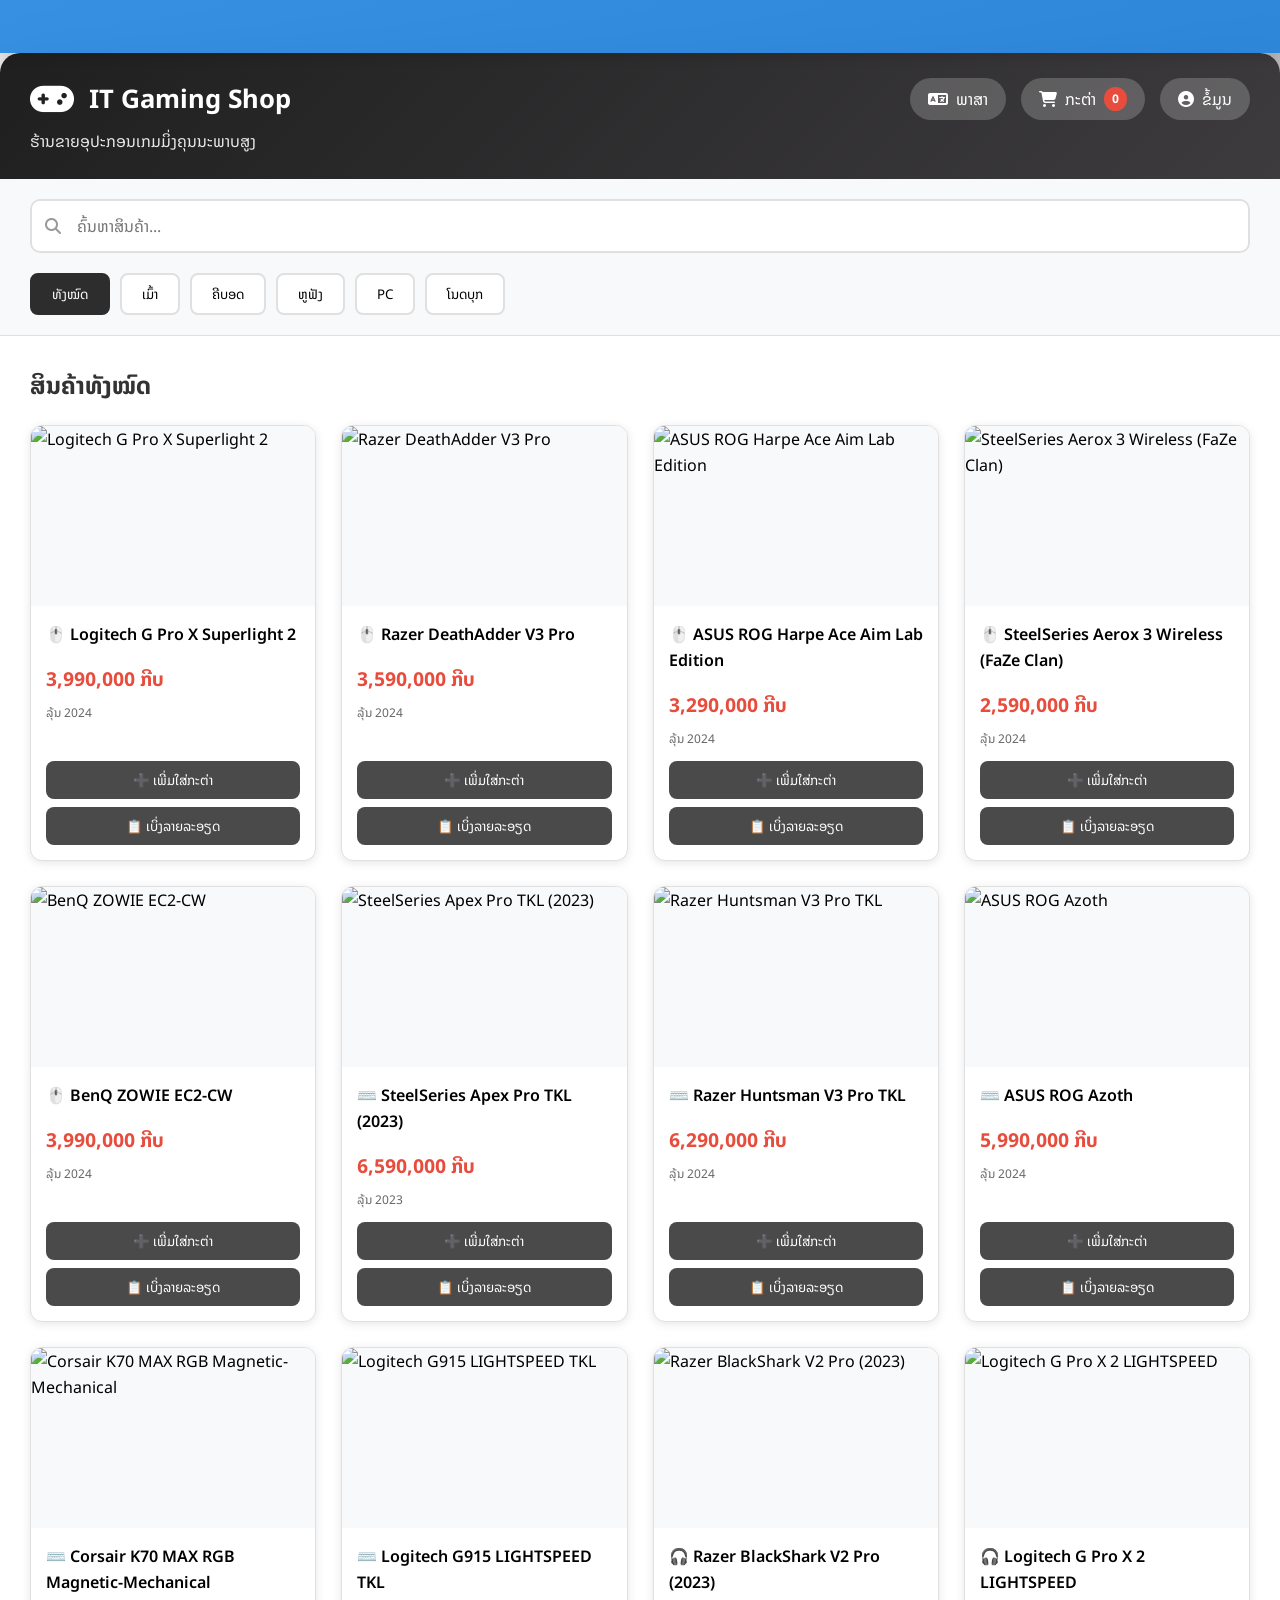
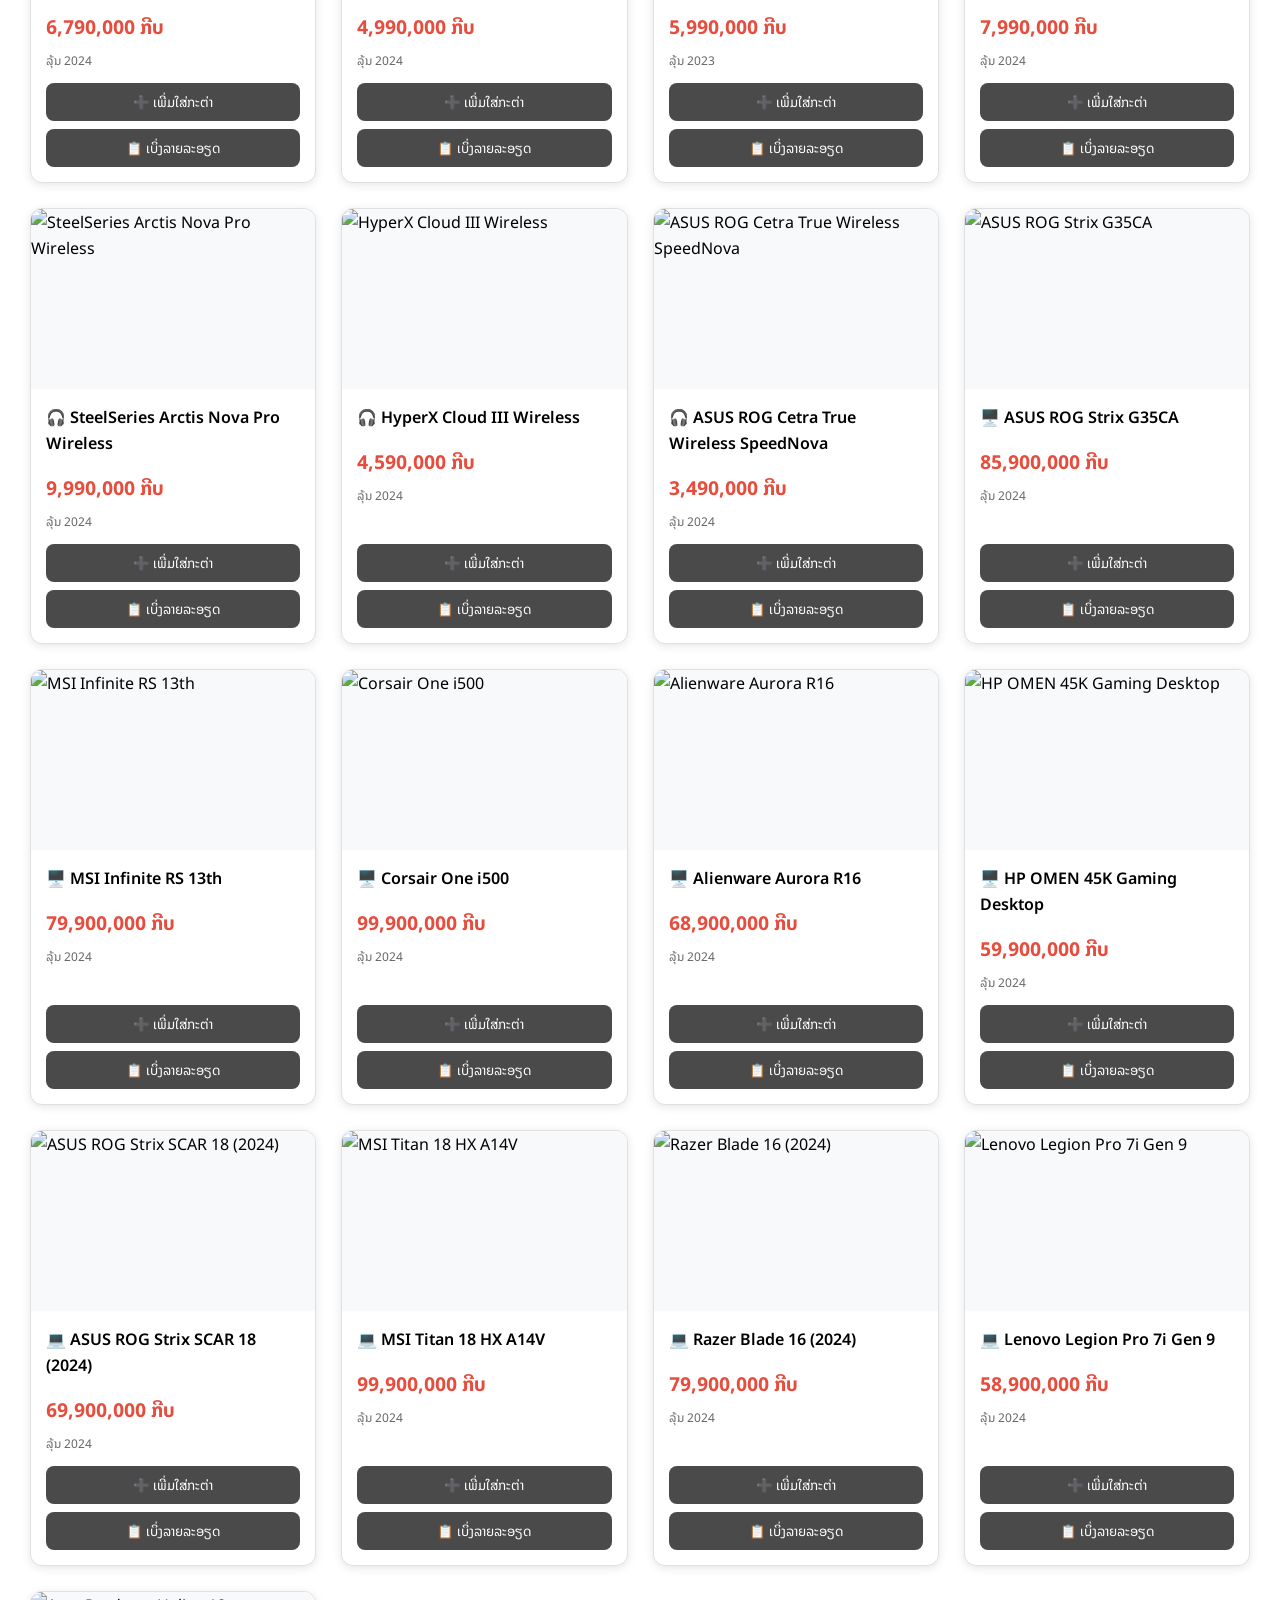
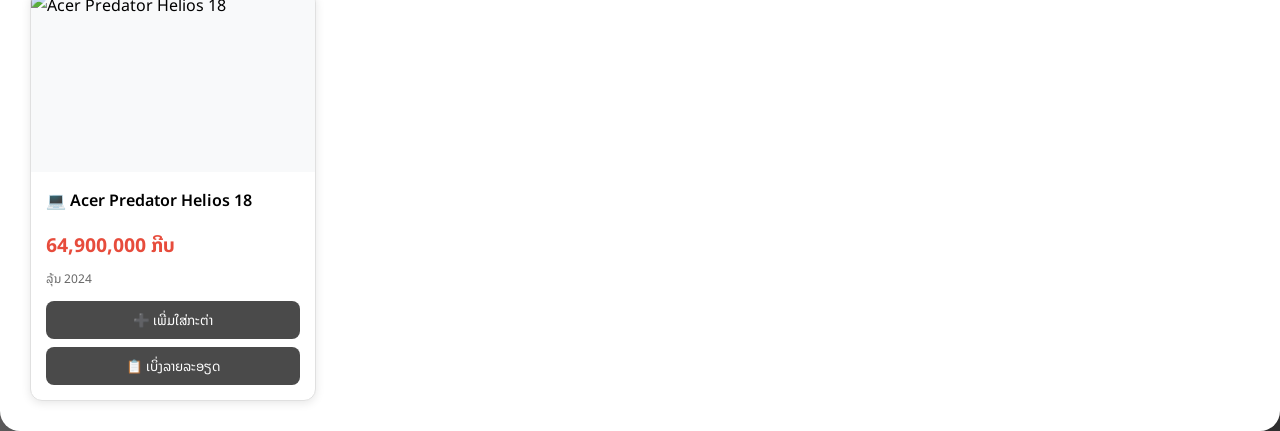
==== index.html @ 4e339a30 "Add files via upload" ====
<!DOCTYPE html>
<html lang="lo">
<head>
    <meta charset="UTF-8">
    <meta name="viewport" content="width=device-width, initial-scale=1.0, user-scalable=yes"> <!-- viewport ຄວບຄຸມການສະແດງຜົນບົນມືຖື, user-scalable=yes ອະນຸຍາດໃຫ້ຊູມໄດ້ -->
    <title>IT Gaming Shop - ຮ້ານຂາຍອຸປະກອນເກມມິ່ງ</title>
    <link rel="stylesheet" href="style.css">
    <link rel="stylesheet" href="https://cdnjs.cloudflare.com/ajax/libs/font-awesome/6.4.0/css/all.min.css">
</head>
<body>
    <div class="promo-wrapper">
        <div class="promo-text">
            ສະບາຍດີ🙏 ຍິນດີຕອນຮັບເຂົ້າສູເວັບໄຊຂອງພວກເຮົາ ☺️  📢 ຂ່າວດີ : ປ້ອນລະຫັດນີ້ 📌(LAO2024) ຮັບສ່ວນຫຼຸດລາຄາພິເສດ 5% ທັນທີ່ 🎊 ເອົາລະຫັດນີ້ໄປໃສ່ກັນເລີຍ 🎉 ຂໍໃຫ້ລູກຄ້າມີຄວາມສຸກກັບການເລືອກຊື້ສິນຄ້າ 🥳 
        </div>
    </div>
    <div class="container">
        <header>
            <div class="header-top">
                <div class="logo">
                    <i class="fas fa-gamepad"></i>
                    <h1>IT Gaming Shop</h1>
                </div>
                <div class="header-actions">
                    <div class="action-icon" id="langSwitchBtn"> <!--ເປີດ/ປິດ Dropdown ເມນູເລືອກພາສາ (ລາວ/ອັງກິດ)-->
                        <i class="fas fa-language"></i>
                        <span id="langText">ພາສາ</span>
                    </div>
                    <div class="action-icon" id="cartIconBtn"> <!--ເປີດ Modal ກະຕ່າສິນຄ້າ ແລະ ສະແດງຈຳນວນສິນຄ້າ-->
                        <i class="fas fa-shopping-cart"></i>
                        <span>ກະຕ່າ</span>
                        <span id="cartCountBadge" class="cart-badge">0</span>
                    </div>
                    <div class="action-icon" id="userIconBtn"> <!--ເປີດ Modal ສຳລັບປ້ອນ/ແກ້ໄຂຂໍ້ມູນລູກຄ້າ-->
                        <i class="fas fa-user-circle"></i>
                        <span>ຂໍ້ມູນ</span>
                    </div>
                </div>
            </div>
            <p style="margin-top:8px;opacity:0.9">ຮ້ານຂາຍອຸປະກອນເກມມິ່ງຄຸນນະພາບສູງ</p>
        </header>

        <div class="search-filter-section"> <!--ການຄົ້ນຫາ ແລະ ກັ່ນຕອງ-->
            <div class="search-box">
                <i class="fas fa-search"></i>
                <input type="text" id="searchInput" placeholder="ຄົ້ນຫາສິນຄ້າ..."> <!-- ຄົ້ນຫາສິນຄ້າຕາມຊື່ (ຮອງຮັບທັງລາວ ແລະ ອັງກິດ)-->
            </div>
            <div class="category-filter"> <!--ກັ່ນຕອງສິນຄ້າຕາມໝວດໝູ່: ເມົ້າ, ຄີບອດ, ຫູຟັງ, PC, ໂນດບຸກ-->
                <button class="filter-btn active" data-category="all">ທັງໝົດ</button>
                <button class="filter-btn" data-category="mouse">ເມົ້າ</button>
                <button class="filter-btn" data-category="keyboard">ຄີບອດ</button>
                <button class="filter-btn" data-category="headphone">ຫູຟັງ</button>
                <button class="filter-btn" data-category="pc">PC</button>
                <button class="filter-btn" data-category="notebook">ໂນດບຸກ</button>
            </div>
        </div>

        <div class="main-content">
            <div class="products-section">
                <h2>ສິນຄ້າທັງໝົດ</h2>
                <div class="products-grid" id="productsGrid"></div> <!--ຖືກຄວບຄຸມໂດຍ JavaScript ເພື່ອສ້າງບັດສິນຄ້າແບບ Dynamic-->
            </div>
        </div>
    </div>

    <!-- Modal ກະຕ່າ -->
    <div id="cartModal" class="modal">
        <div class="modal-content">
            <div class="modal-header">
                <h2><i class="fas fa-shopping-cart"></i> ກະຕ່າສິນຄ້າ</h2>
                <span class="close-modal" id="closeCartModal">&times;</span>
            </div>
            <div class="modal-body" id="cartModalBody"></div>
        </div>
    </div>

    <!-- Modal ຂໍ້ມູນລູກຄ້າ -->
    <div id="userModal" class="modal">
        <div class="modal-content">
            <div class="modal-header">
                <h2><i class="fas fa-user"></i> ຂໍ້ມູນລູກຄ້າ</h2>
                <span class="close-modal" id="closeUserModal">&times;</span>
            </div>
            <div class="modal-body">
                <input type="text"  id="customerName"     placeholder="ຊື່ລູກຄ້າ *">
                <input type="tel"   id="customerPhone"    placeholder="ເບີໂທ *">
                <input type="email" id="customerEmail"    placeholder="ອີເມວ">
                <input type="text"  id="customerVillage"  placeholder="ບ້ານ *">
                <input type="text"  id="customerDistrict" placeholder="ເມືອງ *">
                <input type="text"  id="customerProvince" placeholder="ແຂວງ *">
                <button id="saveCustomerBtn" class="btn-save">💾 ບັນທຶກຂໍ້ມູນ</button>
            </div>
        </div>
    </div>

    <!-- Modal ລາຍລະອຽດສິນຄ້າ -->
    <div id="productDetailModal" class="modal">
        <div class="modal-content">
            <div class="modal-header">
                <h2 id="modalProductTitle"><i class="fas fa-info-circle"></i> ລາຍລະອຽດສິນຄ້າ</h2>
                <span class="close-modal close-detail">&times;</span>
            </div>
            <div id="productDetailBody" class="modal-body"></div>
        </div>
    </div>

    <div id="toastMsg" class="toast-msg"></div>

    <script src="script.js"></script>
</body>
</html>
---- style.css ----
@import url('https://fonts.googleapis.com/css2?family=Noto+Sans+Lao:wght@100..900&display=swap');

* {
    margin: 0;
    padding: 0;
    box-sizing: border-box;
}

body {
    font-family: 'Noto Sans Lao', sans-serif;
    background: linear-gradient(135deg, #f3f1f1 0%, #363536 100%);
    min-height: 100vh;
    padding: 0px;
}
.promo-wrapper {
    width: 100%;
    background: #127cdfd4;
    color: white;
    overflow: hidden;
    white-space: nowrap;
    padding: 12px 0;
    position: sticky;
    top: 0;
    z-index: 1000;
    box-shadow: 0 4px 10px rgba(0, 0, 0, 0.1);
}

.promo-text {
    display: inline-block;
    padding-left: 100%;
    font-size: 18px;
    font-weight: 700;
    animation: marquee-animation 30s linear infinite;
}

@keyframes marquee-animation {
    0% { transform: translateX(0); }
    100% { transform: translateX(-100%); }
}

.promo-wrapper:hover .promo-text {
    animation-play-state: paused;
    cursor: pointer;
}

.container {
    max-width: 1400px;
    margin: 0 auto;
    background: white;
    border-radius: 20px;
    box-shadow: 0 20px 60px rgba(0,0,0,0.3);
    overflow: hidden;
}

/* ========== Header ========== */
header {
    background: linear-gradient(135deg, #1f1f1f 0%, #3d3b3e 100%);
    color: white;
    padding: 25px 30px;
}

.header-top {
    display: flex;
    justify-content: space-between;
    align-items: center;
    flex-wrap: wrap;
    gap: 15px;
}

.logo {
    display: flex;
    align-items: center;
    gap: 15px;
}

.logo i { font-size: 2.2rem; }
.logo h1 { font-size: 1.6rem; }

/* ========== Language Switch ========== */
.lang-dropdown {
    position: relative;
    display: inline-block;
}

.lang-menu {
    display: none;
    position: absolute;
    top: 100%;
    right: 0;
    background: white;
    min-width: 120px;
    box-shadow: 0 8px 16px rgba(0,0,0,0.2);
    border-radius: 8px;
    z-index: 100;
    margin-top: 8px;
}

.lang-menu.show {
    display: block;
}

.lang-menu a {
    color: #333;
    padding: 10px 16px;
    text-decoration: none;
    display: block;
    font-family: 'Noto Sans Lao', sans-serif;
    border-radius: 8px;
    transition: background 0.2s;
}

.lang-menu a:hover {
    background: #2d2d2d;
    color: white;
}
.header-actions {
    display: flex;
    gap: 15px;
}

.action-icon {
    display: flex;
    align-items: center;
    gap: 8px;
    background: rgba(255,255,255,0.2);
    padding: 8px 18px;
    border-radius: 40px;
    cursor: pointer;
    transition: all 0.3s;
}

.action-icon:hover {
    background: white;
    color: #2d2d2d;
}

.cart-badge {
    background: #e74c3c;
    color: white;
    border-radius: 30px;
    padding: 2px 8px;
    font-size: 0.75rem;
    font-weight: bold;
}

/* ========== Search & Filter ========== */
.search-filter-section {
    padding: 20px 30px;
    background: #f8f9fa;
    border-bottom: 1px solid #e0e0e0;
}

.search-box {
    position: relative;
    margin-bottom: 20px;
}

.search-box i {
    position: absolute;
    left: 15px;
    top: 50%;
    transform: translateY(-50%);
    color: #999;
}

.search-box input {
    width: 100%;
    padding: 12px 15px 12px 45px;
    border: 2px solid #e0e0e0;
    border-radius: 10px;
    font-family: 'Noto Sans Lao', sans-serif;
    font-size: 1rem;
    transition: border-color 0.2s;
}

.search-box input:focus {
    outline: none;
    border-color: #2d2d2d;
}

.category-filter {
    display: flex;
    gap: 10px;
    flex-wrap: wrap;
}

.filter-btn {
    padding: 8px 20px;
    background: white;
    border: 2px solid #e0e0e0;
    border-radius: 8px;
    cursor: pointer;
    font-family: 'Noto Sans Lao', sans-serif;
    transition: all 0.3s;
}

.filter-btn.active, .filter-btn:hover {
    background: #2d2d2d;
    color: white;
    border-color: #2d2d2d;
}

/* ========== Products ========== */
.main-content {
    padding: 30px;
}

.products-section h2 {
    margin-bottom: 20px;
    color: #333;
}

.products-grid {
    display: grid;
    grid-template-columns: repeat(auto-fill, minmax(250px, 1fr));
    gap: 25px;
}

.product-card {
    background: white;
    border-radius: 12px;
    overflow: hidden;
    box-shadow: 0 2px 10px rgba(0,0,0,0.1);
    transition: transform 0.3s;
    border: 1px solid #e0e0e0;
    display: flex;
    flex-direction: column;
}

.product-card:hover {
    transform: translateY(-5px);
    box-shadow: 0 10px 25px rgba(0,0,0,0.15);
}

.product-image {
    width: 100%;
    height: 180px;
    object-fit: cover;
    background: #f8f9fa;
    flex-shrink: 0;
}

.product-info {
    padding: 15px;
    display: flex;
    flex-direction: column;
    flex: 1;
}

.product-info .btn-add {
    margin-top: auto;
}

.product-info .btn-detail {
    margin-top: 8px;
}

.product-name {
    font-weight: 600;
    font-size: 1rem;
    margin-bottom: 8px;
}

.product-price {
    color: #e74c3c;
    font-weight: bold;
    font-size: 1.2rem;
    margin: 8px 0;
}

.product-category {
    color: #666;
    font-size: 0.75rem;
    margin-bottom: 12px;
}

.btn-add, .btn-detail {
    width: 100%;
    padding: 8px;
    border: none;
    border-radius: 8px;
    cursor: pointer;
    font-family: 'Noto Sans Lao', sans-serif;
    transition: background 0.3s;
    margin-top: 8px;
}

.btn-add {
    background: #4a4a4a;
    color: white;
}

.btn-add:hover { background: #2d2d2d; }

.btn-detail {
    background: #4a4a4a;
    color: white;
}

.btn-detail:hover { background: #2d2d2d; }

/* ========== Modal ========== */
.modal {
    display: none;
    position: fixed;
    z-index: 1000;
    left: 0;
    top: 0;
    width: 100%;
    height: 100%;
    background: rgba(0,0,0,0.5);
    backdrop-filter: blur(3px);
}

.modal-content {
    background: white;
    margin: 5% auto;
    width: 90%;
    max-width: 550px;
    border-radius: 16px;
    max-height: 85vh;
    overflow: auto;
    animation: slideDown 0.3s ease;
}

@keyframes slideDown {
    from { transform: translateY(-50px); opacity: 0; }
    to   { transform: translateY(0);     opacity: 1; }
}

.modal-header {
    background: linear-gradient(135deg, #1f1f1f 0%, #3d3b3e 100%);
    color: white;
    padding: 18px 22px;
    display: flex;
    justify-content: space-between;
    align-items: center;
    position: sticky;
    top: 0;
    z-index: 1;
}

.modal-header h2 {
    font-size: 1.3rem;
}

.close-modal {
    font-size: 28px;
    cursor: pointer;
    color: white;
    line-height: 1;
}

.close-modal:hover { opacity: 0.8; }

.modal-body {
    padding: 22px;
}

.modal-body input {
    width: 100%;
    padding: 12px;
    margin: 8px 0;
    border: 2px solid #e0e0e0;
    border-radius: 10px;
    font-family: 'Noto Sans Lao', sans-serif;
    transition: border-color 0.2s;
}

.modal-body input:focus {
    outline: none;
    border-color: #2d2d2d;
}

.btn-save {
    background: #27ae60;
    color: white;
    border: none;
    padding: 12px;
    border-radius: 10px;
    width: 100%;
    margin-top: 15px;
    cursor: pointer;
    font-size: 1rem;
    font-family: 'Noto Sans Lao', sans-serif;
    transition: background 0.3s;
}

.btn-save:hover { background: #219a52; }

/* ========== Cart Modal ========== */
.cart-items-list {
    max-height: 300px;
    overflow-y: auto;
    margin-bottom: 20px;
}

.cart-item-modal {
    display: flex;
    justify-content: space-between;
    align-items: center;
    background: #f8f9fa;
    padding: 12px;
    margin: 8px 0;
    border-radius: 10px;
    border-left: 4px solid #2d2d2d;
}

.cart-item-info {
    flex: 1;
}

.cart-item-actions {
    display: flex;
    align-items: center;
    gap: 10px;
}

.qty-btn {
    background: #e0e0e0;
    border: none;
    width: 28px;
    height: 28px;
    border-radius: 6px;
    cursor: pointer;
    font-weight: bold;
    transition: background 0.2s;
}

.qty-btn:hover { background: #c0c0c0; }

.qty-display {
    min-width: 30px;
    text-align: center;
    font-weight: 600;
}

.btn-remove-modal {
    background: #e74c3c;
    color: white;
    border: none;
    padding: 5px 12px;
    border-radius: 6px;
    cursor: pointer;
    font-family: 'Noto Sans Lao', sans-serif;
    transition: background 0.2s;
}

.btn-remove-modal:hover { background: #c0392b; }

.shipping-options {
    display: grid;
    grid-template-columns: repeat(3, 1fr);
    gap: 10px;
    margin: 12px 0;
}

.payment-options {
    display: grid;
    grid-template-columns: repeat(2, 1fr);
    gap: 10px;
    margin: 12px 0;
}

.shipping-option, .payment-option {
    display: flex;
    align-items: center;
    gap: 10px;
    padding: 12px 14px;
    background: #f8f9fa;
    border: 2px solid #e0e0e0;
    border-radius: 12px;
    cursor: pointer;
    transition: all 0.2s;
    font-family: 'Noto Sans Lao', sans-serif;
    font-size: 0.95rem;
    line-height: 1.4;
    white-space: nowrap;
    min-width: 0;
}

.shipping-option span, .payment-option span {
    white-space: normal;
    word-break: keep-all;
}

.shipping-option:hover, .payment-option:hover {
    border-color: #2d2d2d;
    background: #f0f2ff;
}

.shipping-option.active, .payment-option.active {
    border-color: #2d2d2d;
    background: #eef0ff;
    box-shadow: 0 0 0 3px rgba(102, 126, 234, 0.15);
}

.coupon-section {
    margin: 15px 0;
    padding: 15px;
    background: #fffbf0;
    border-radius: 10px;
}

.coupon-input-group {
    display: flex;
    gap: 10px;
    margin-top: 10px;
}

.coupon-input-group input {
    flex: 1;
    padding: 10px;
    border: 2px solid #f39c12;
    border-radius: 8px;
    margin: 0;
}

.btn-coupon {
    background: #f39c12;
    color: white;
    border: none;
    padding: 10px 20px;
    border-radius: 8px;
    cursor: pointer;
    font-family: 'Noto Sans Lao', sans-serif;
    white-space: nowrap;
    transition: background 0.2s;
}

.btn-coupon:hover:not(:disabled) { background: #d68910; }

.btn-coupon:disabled {
    background: #27ae60;
    cursor: default;
    opacity: 0.9;
}

.summary-row {
    display: flex;
    justify-content: space-between;
    padding: 10px 0;
}

.grand-total-row {
    font-weight: bold;
    font-size: 1.2rem;
    color: #e74c3c;
    border-top: 2px solid #ddd;
    margin-top: 10px;
    padding-top: 15px;
    display: flex;
    justify-content: space-between;
}

.btn-checkout-final {
    background: #27ae60;
    color: white;
    border: none;
    padding: 14px;
    border-radius: 10px;
    width: 100%;
    margin-top: 20px;
    cursor: pointer;
    font-size: 1rem;
    font-family: 'Noto Sans Lao', sans-serif;
    transition: background 0.3s;
}

.btn-checkout-final:hover { background: #219a52; }

/* ========== Toast ========== */
.toast-msg {
    position: fixed;
    bottom: 30px;
    left: 50%;
    transform: translateX(-50%);
    background: #333;
    color: white;
    padding: 10px 20px;
    border-radius: 30px;
    z-index: 2000;
    opacity: 0;
    transition: opacity 0.3s;
    pointer-events: none;
    white-space: nowrap;
}

/* ========== Product Detail Modal ========== */
#productDetailModal .modal-content {
    max-width: 500px;
    border-radius: 20px;
    overflow: hidden;
    animation: fadeUp 0.3s ease;
}

@keyframes fadeUp {
    from { opacity: 0; transform: translateY(30px); }
    to   { opacity: 1; transform: translateY(0); }
}

#productDetailModal .modal-body {
    padding: 20px;
    max-height: 80vh;
    overflow-y: auto;
}

#productDetailModal .modal-body::-webkit-scrollbar { width: 5px; }
#productDetailModal .modal-body::-webkit-scrollbar-track { background: #f1f1f1; border-radius: 10px; }
#productDetailModal .modal-body::-webkit-scrollbar-thumb { background: #323333; border-radius: 10px; }

/* Detail body layout (ຍ້າຍອອກຈາກ inline style) */
.detail-body-inner {
    text-align: center;
    padding: 10px;
}

.detail-img-wrap {
    margin-bottom: 20px;
}

.product-detail-image {
    width: 100%;
    max-width: 320px;
    height: auto;
    border-radius: 16px;
    box-shadow: 0 8px 20px rgba(0,0,0,0.1);
    background: #f8f9fa;
    padding: 10px;
    object-fit: contain;
}

.detail-product-name {
    color: #333;
    margin-bottom: 8px;
    font-size: 1.4rem;
}

.detail-version-badge {
    display: inline-block;
    background: linear-gradient(135deg, #1f1f1f 0%, #3d3b3e 100%);
    color: white;
    padding: 4px 14px;
    border-radius: 30px;
    font-size: 0.75rem;
    margin-bottom: 12px;
}

.detail-price {
    font-size: 1.6rem;
    color: #e74c3c;
    font-weight: bold;
    margin-bottom: 20px;
}

.detail-specs-box {
    background: #f8f9fa;
    border-radius: 16px;
    padding: 16px;
    margin-bottom: 20px;
    text-align: left;
}

.detail-specs-title {
    color: #2d2d2d;
    margin-bottom: 12px;
    font-size: 0.9rem;
    display: flex;
    align-items: center;
    gap: 6px;
}

.detail-specs-list {
    list-style: none;
    display: flex;
    flex-direction: column;
    gap: 8px;
}

.detail-specs-list li {
    display: flex;
    align-items: flex-start;
    gap: 8px;
    font-size: 0.85rem;
    color: #555;
    line-height: 1.5;
}

.detail-specs-list li::before {
    content: "•";
    color: #2d2d2d;
    flex-shrink: 0;
}

.btn-detail-add-cart {
    width: 100%;
    padding: 12px;
    font-size: 1rem;
    border-radius: 40px;
    background: linear-gradient(135deg, #1f1f1f 0%, #3d3b3e 100%);
    color: white;
    border: none;
    cursor: pointer;
    font-family: 'Noto Sans Lao', sans-serif;
    transition: opacity 0.3s;
    margin-top: 0;
}

.btn-detail-add-cart:hover { opacity: 0.9; }

/* ========== Responsive ========== */
@media (max-width: 768px) {
    body { padding: 10px; }

    .products-grid {
        grid-template-columns: repeat(auto-fill, minmax(160px, 1fr));
        gap: 12px;
    }

    .product-image { height: 130px; }

    .main-content { padding: 15px; }

    .search-filter-section { padding: 15px; }

    .modal-content {
        width: 95%;
        margin: 8% auto;
    }

    .action-icon span { display: none; }
    .action-icon { padding: 8px 12px; }

    .cart-item-modal {
        flex-direction: column;
        align-items: flex-start;
        gap: 8px;
    }

    .cart-item-actions { align-self: flex-end; }

    .shipping-options { grid-template-columns: 1fr; }
    .payment-options  { grid-template-columns: 1fr; }

    .shipping-option,
    .payment-option   { white-space: normal; }

    .grand-total-row { font-size: 1rem; }
}

@media (max-width: 400px) {
    .products-grid {
        grid-template-columns: 1fr 1fr;
        gap: 10px;
    }

    .product-image { height: 110px; }
    .product-name  { font-size: 0.85rem; }
    .product-price { font-size: 1rem; }
}
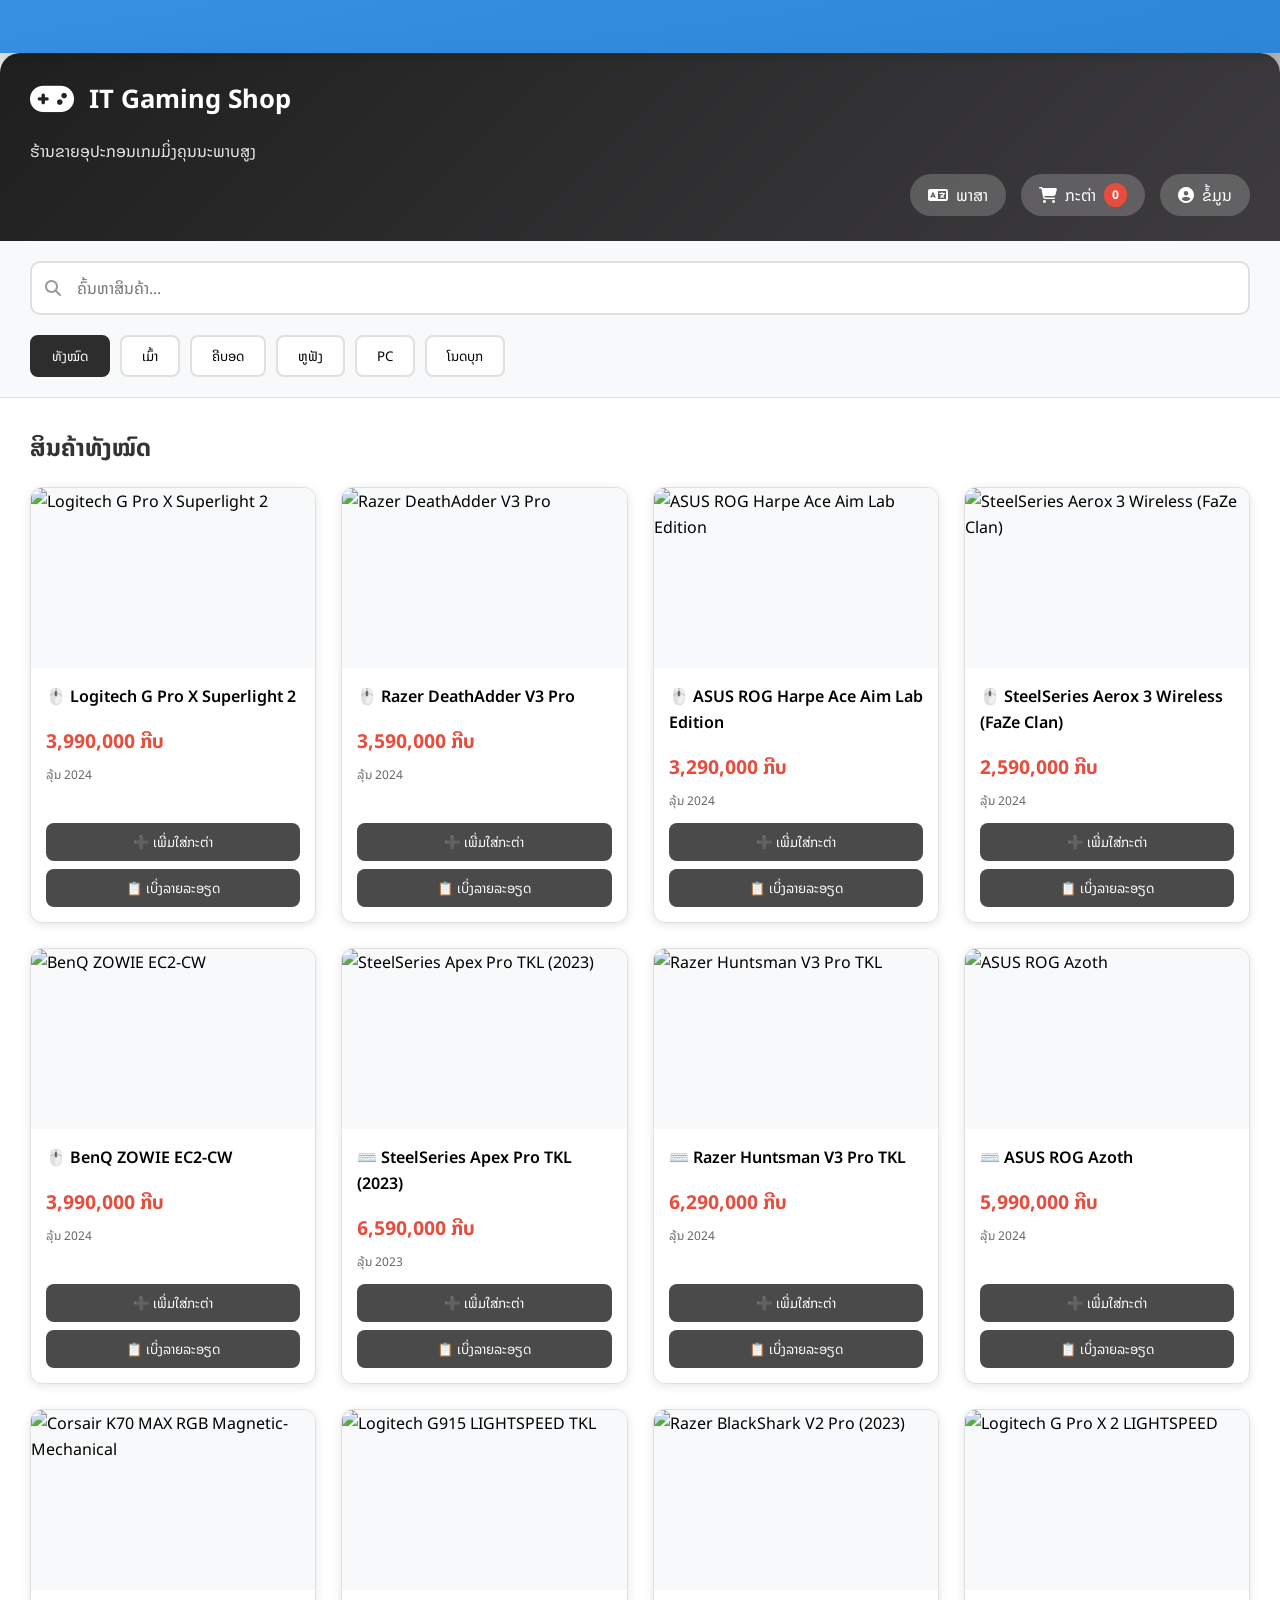
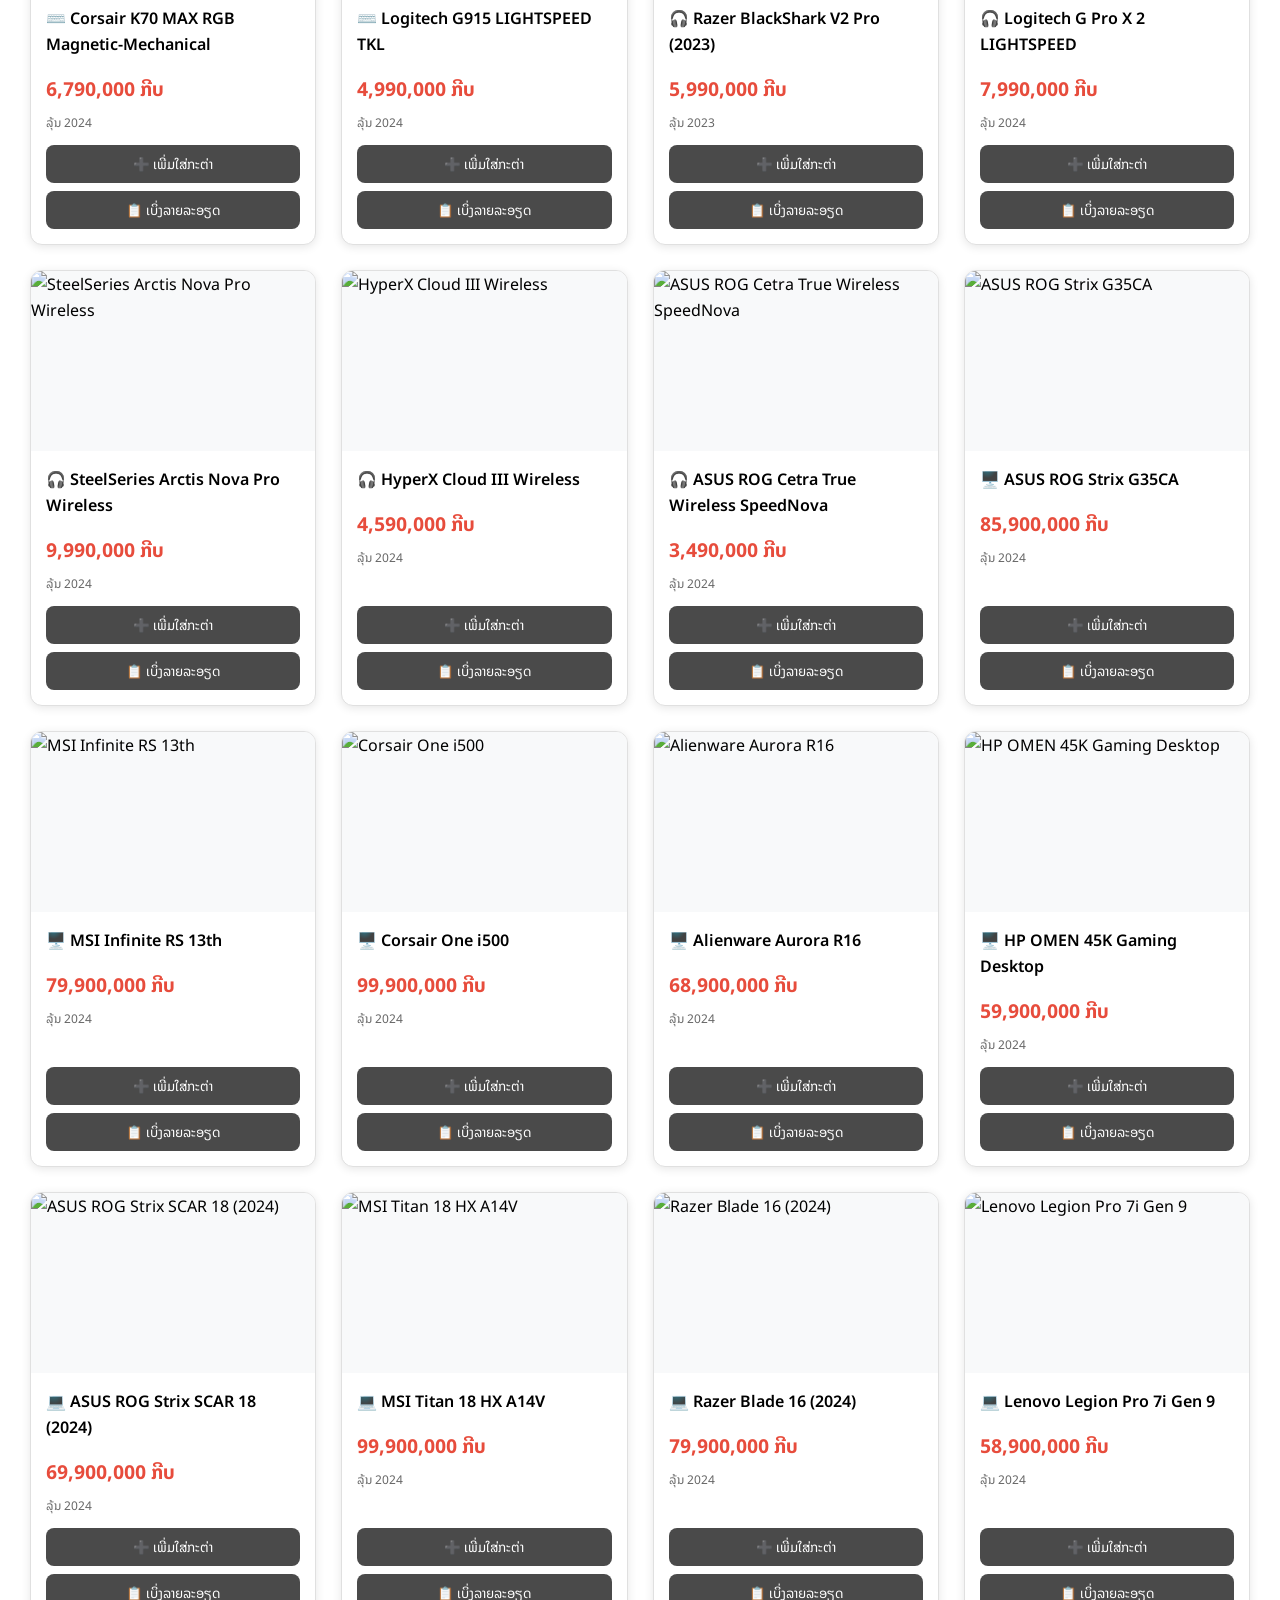
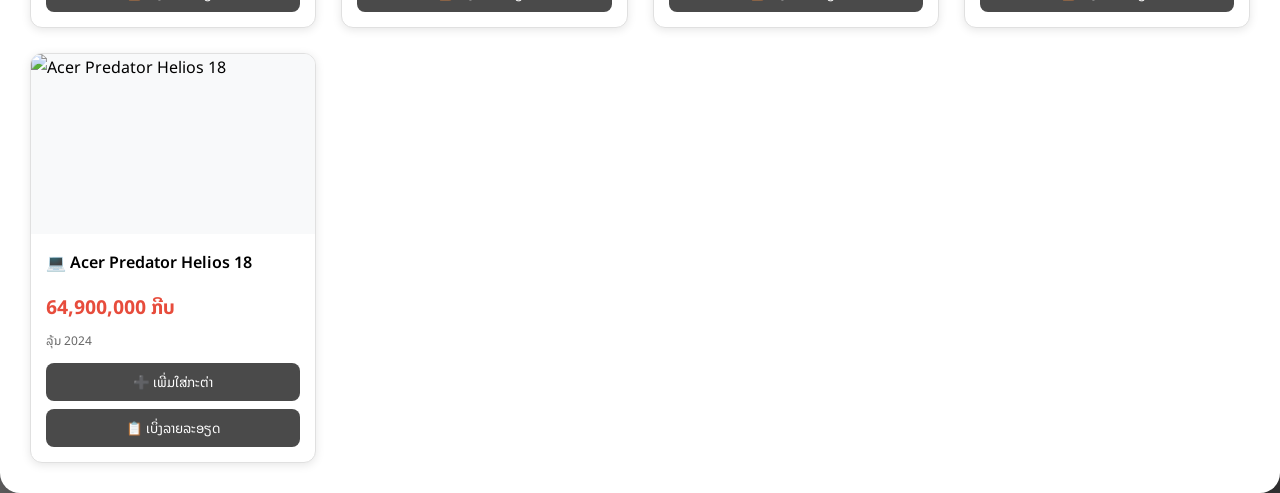
==== commit 33acabd5: "index.html" ====
--- a/index.html
+++ b/index.html
@@ -20,6 +20,7 @@
                     <i class="fas fa-gamepad"></i>
                     <h1>IT Gaming Shop</h1>
                 </div>
+                <p style="margin-top:8px;opacity:0.9">ຮ້ານຂາຍອຸປະກອນເກມມິ່ງຄຸນນະພາບສູງ 🎮</p>
                 <div class="header-actions">
                     <div class="action-icon" id="langSwitchBtn"> <!--ເປີດ/ປິດ Dropdown ເມນູເລືອກພາສາ (ລາວ/ອັງກິດ)-->
                         <i class="fas fa-language"></i>
@@ -36,7 +37,7 @@
                     </div>
                 </div>
             </div>
-            <p style="margin-top:8px;opacity:0.9">ຮ້ານຂາຍອຸປະກອນເກມມິ່ງຄຸນນະພາບສູງ</p>
+            
         </header>
 
         <div class="search-filter-section"> <!--ການຄົ້ນຫາ ແລະ ກັ່ນຕອງ-->
@@ -107,4 +108,4 @@
 
     <script src="script.js"></script>
 </body>
-</html>+</html>
--- a/style.css
+++ b/style.css
@@ -61,18 +61,22 @@
 
 .header-top {
     display: flex;
-    justify-content: space-between;
-    align-items: center;
-    flex-wrap: wrap;
-    gap: 15px;
+    flex-direction: column;
+    align-items: flex-end;
+    gap: 10px;
 }
 
 .logo {
+    align-self: flex-start;
     display: flex;
     align-items: center;
     gap: 15px;
 }
 
+header > .header-top + p,
+header p {
+    align-self: flex-start;  /* ດັນຂໍ້ຄວາມໄປຊ້າຍຄືກັນກັບ logo */
+}
 .logo i { font-size: 2.2rem; }
 .logo h1 { font-size: 1.6rem; }
 
@@ -757,4 +761,4 @@
     .product-image { height: 110px; }
     .product-name  { font-size: 0.85rem; }
     .product-price { font-size: 1rem; }
-}+}
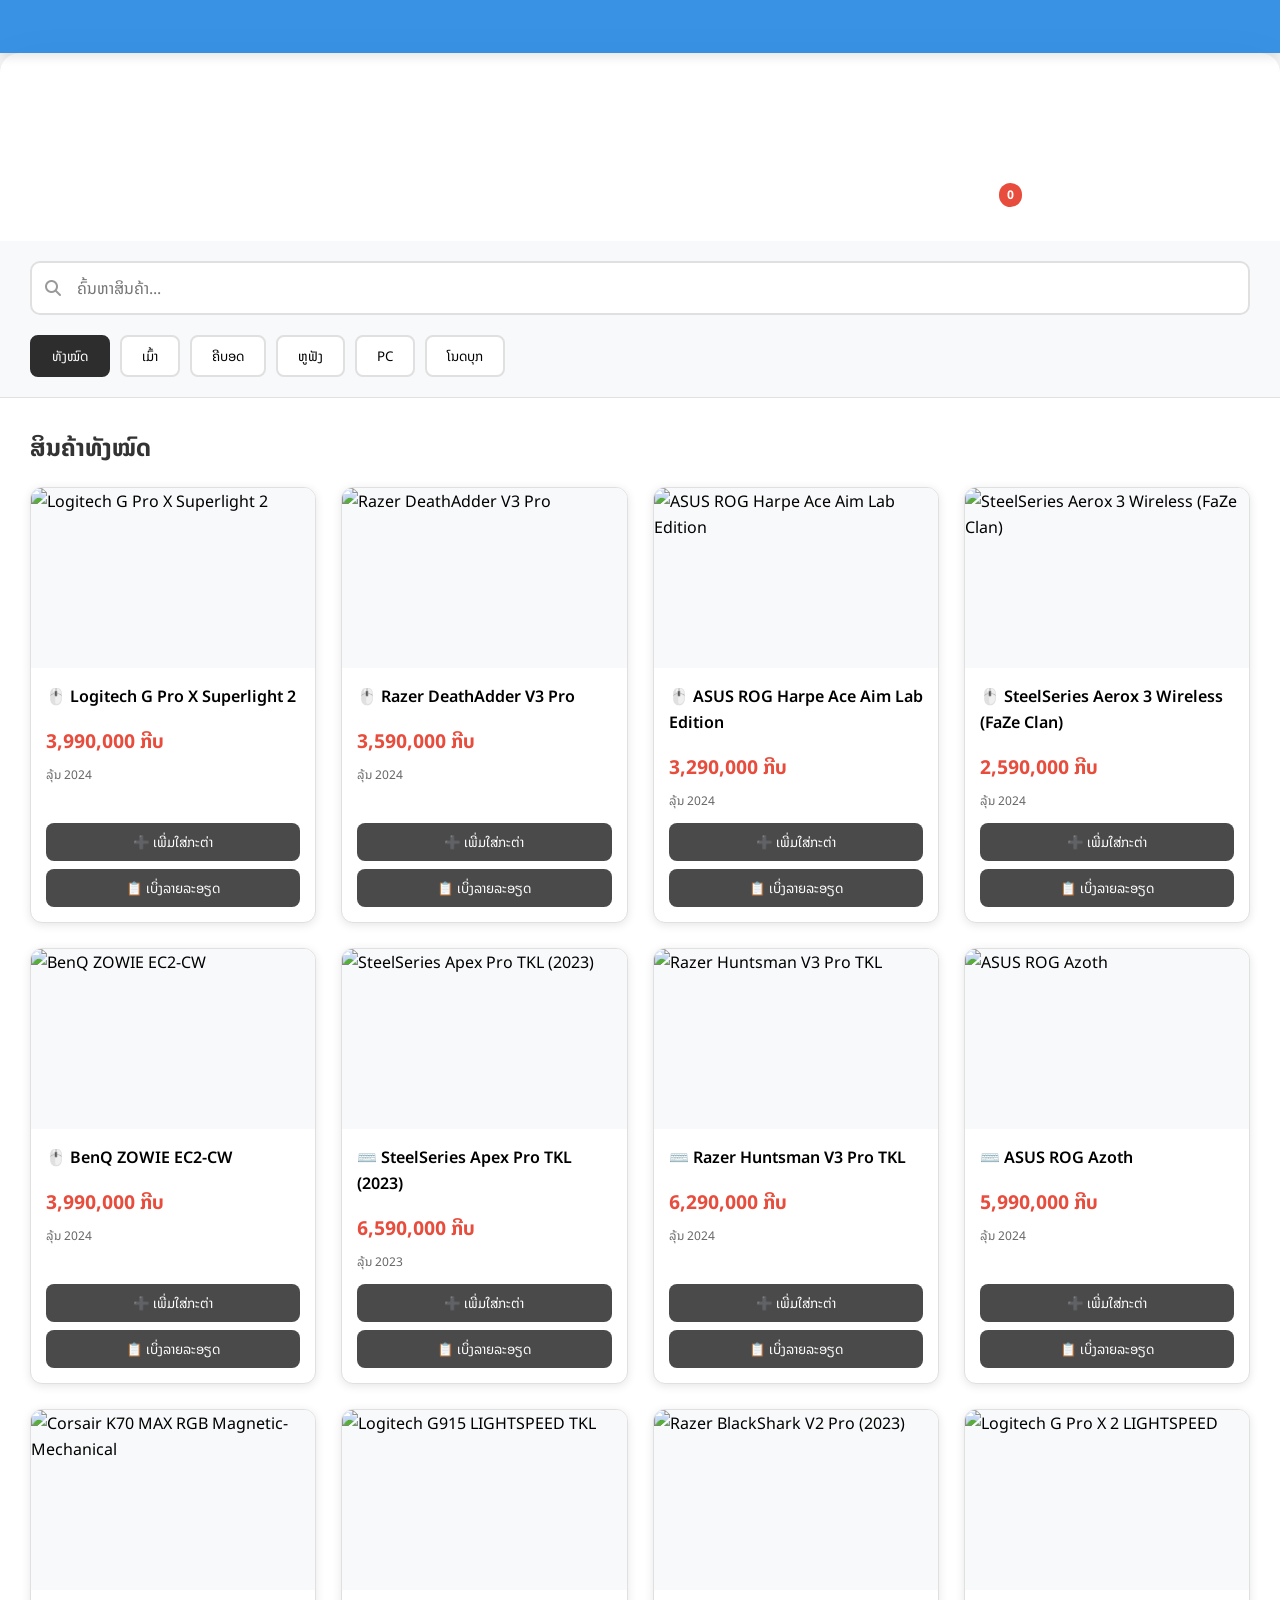
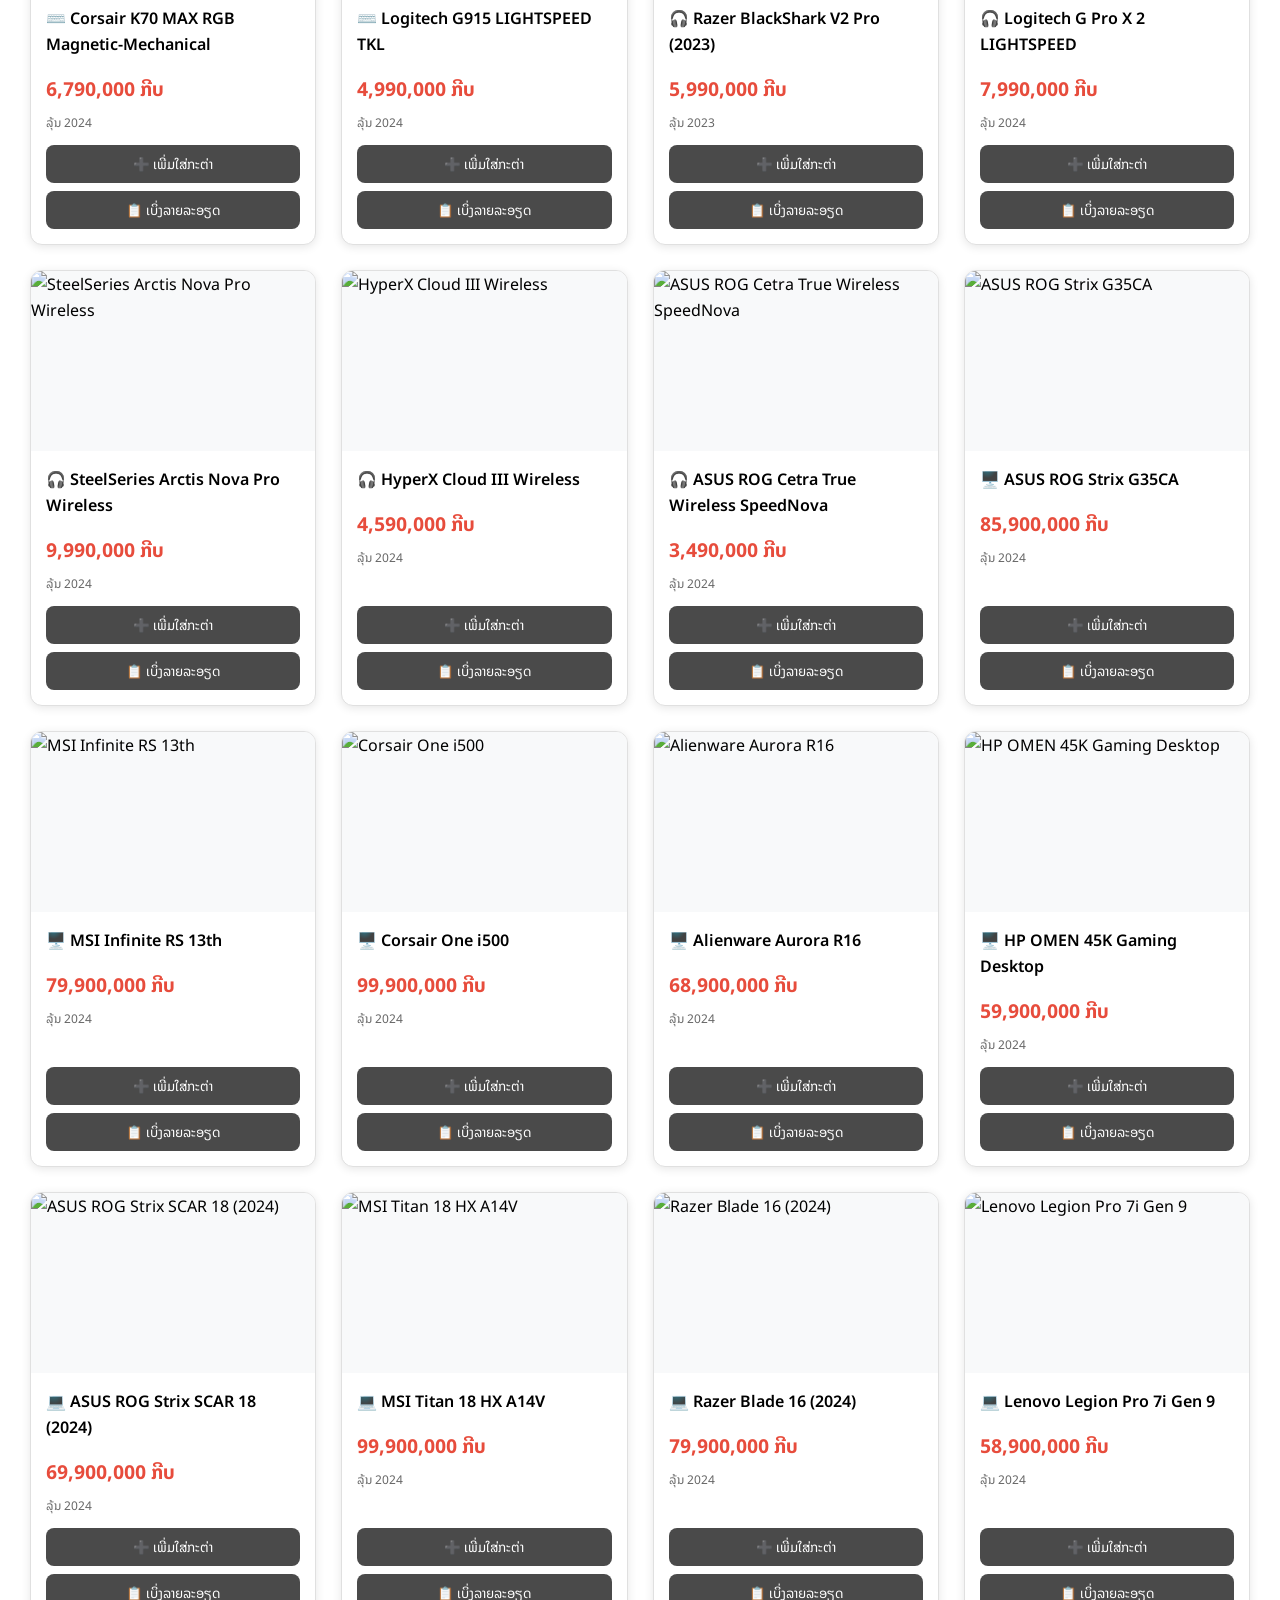
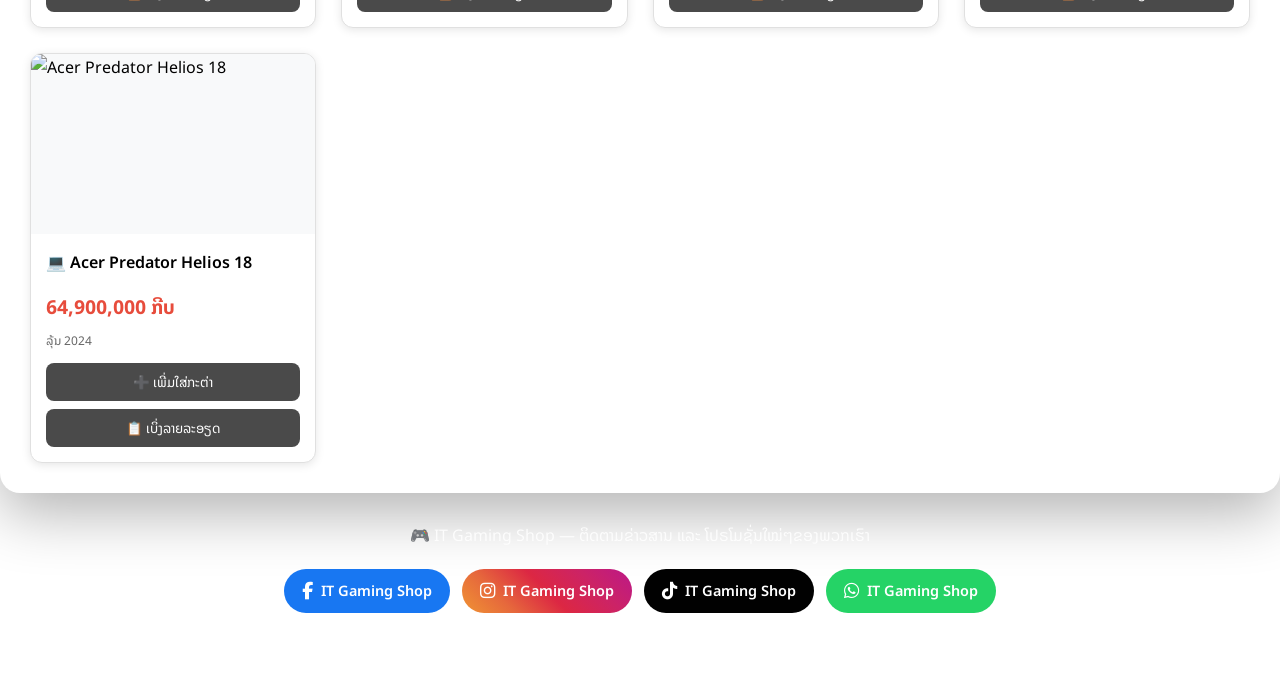
==== commit ee5764e8: "Add files via upload" ====
--- a/index.html
+++ b/index.html
@@ -20,7 +20,7 @@
                     <i class="fas fa-gamepad"></i>
                     <h1>IT Gaming Shop</h1>
                 </div>
-                <p style="margin-top:8px;opacity:0.9">ຮ້ານຂາຍອຸປະກອນເກມມິ່ງຄຸນນະພາບສູງ 🎮</p>
+                <p style="margin-top:8px;opacity:0.9">ຮ້ານຂາຍອຸປະກອນເກມມິ່ງຄຸນນະພາບສູງ</p>
                 <div class="header-actions">
                     <div class="action-icon" id="langSwitchBtn"> <!--ເປີດ/ປິດ Dropdown ເມນູເລືອກພາສາ (ລາວ/ອັງກິດ)-->
                         <i class="fas fa-language"></i>
@@ -34,6 +34,10 @@
                     <div class="action-icon" id="userIconBtn"> <!--ເປີດ Modal ສຳລັບປ້ອນ/ແກ້ໄຂຂໍ້ມູນລູກຄ້າ-->
                         <i class="fas fa-user-circle"></i>
                         <span>ຂໍ້ມູນ</span>
+                    </div>
+                    <div class="action-icon" id="contactIconBtn"> <!--ເປີດ Modal ຕິດຕໍ່ ແລະ ລາຍງານບັນຫາ-->
+                        <i class="fas fa-headset"></i>
+                        <span>ຕິດຕໍ່</span>
                     </div>
                 </div>
             </div>
@@ -104,8 +108,89 @@
         </div>
     </div>
 
+    <!-- Modal ຕິດຕໍ່ ແລະ ລາຍງານບັນຫາ -->
+    <div id="contactModal" class="modal">
+        <div class="modal-content">
+            <div class="modal-header">
+                <h2><i class="fas fa-headset"></i> ຕິດຕໍ່ ແລະ ລາຍງານບັນຫາ</h2>
+                <span class="close-modal" id="closeContactModal">&times;</span>
+            </div>
+            <div class="modal-body">
+                <div class="contact-intro">
+                    <p>📢 ຖ້າທ່ານມີຄຳຖາມ, ຕ້ອງການຄວາມຊ່ວຍເຫຼືອ ຫຼື ຢາກລາຍງານບັນຫາ ກະລຸນາຕິດຕໍ່ຫາພວກເຮົາໄດ້ເລີຍ!</p>
+                </div>
+                <div class="contact-list">
+                    <a href="tel:02099513464" class="contact-item">
+                        <div class="contact-icon-wrap"><i class="fas fa-phone-alt"></i></div>
+                        <div class="contact-details">
+                            <span class="contact-label">ເບີໂທ 1</span>
+                            <span class="contact-value">020 99513464</span>
+                        </div>
+                        <i class="fas fa-chevron-right contact-arrow"></i>
+                    </a>
+                    <a href="tel:02056296314" class="contact-item">
+                        <div class="contact-icon-wrap"><i class="fas fa-phone-alt"></i></div>
+                        <div class="contact-details">
+                            <span class="contact-label">ເບີໂທ 2</span>
+                            <span class="contact-value">020 56296314</span>
+                        </div>
+                        <i class="fas fa-chevron-right contact-arrow"></i>
+                    </a>
+                    <a href="tel:02098370214" class="contact-item">
+                        <div class="contact-icon-wrap"><i class="fas fa-phone-alt"></i></div>
+                        <div class="contact-details">
+                            <span class="contact-label">ເບີໂທ 3</span>
+                            <span class="contact-value">020 98370214</span>
+                        </div>
+                        <i class="fas fa-chevron-right contact-arrow"></i>
+                    </a>
+                </div>
+                <div class="contact-social-row">
+                    <a href="https://www.facebook.com/" target="_blank" class="contact-social-btn facebook">
+                        <i class="fab fa-facebook-f"></i> Facebook
+                    </a>
+                    <a href="https://www.instagram.com/" target="_blank" class="contact-social-btn instagram">
+                        <i class="fab fa-instagram"></i> Instagram
+                    </a>
+                    <a href="https://www.tiktok.com/" target="_blank" class="contact-social-btn tiktok">
+                        <i class="fab fa-tiktok"></i> TikTok
+                    </a>
+                    <a href="https://whatsapp.com/channel/" target="_blank" class="contact-social-btn whatsapp">
+                        <i class="fab fa-whatsapp"></i> WhatsApp
+                    </a>
+                </div>
+            </div>
+        </div>
+    </div>
+
+    <!-- Footer Social Media -->
+    <footer class="site-footer">
+        <div class="footer-inner">
+            <p class="footer-tagline">🎮 IT Gaming Shop — ຕິດຕາມຂ່າວສານ ແລະ ໂປຣໂມຊັ່ນໃໝ່ໆຂອງພວກເຮົາ</p>
+            <div class="footer-socials">
+                <a href="https://www.facebook.com/" target="_blank" class="social-btn facebook">
+                    <i class="fab fa-facebook-f"></i>
+                    <span>IT Gaming Shop</span>
+                </a>
+                <a href="https://www.instagram.com/" target="_blank" class="social-btn instagram">
+                    <i class="fab fa-instagram"></i>
+                    <span>IT Gaming Shop</span>
+                </a>
+                <a href="https://www.tiktok.com/" target="_blank" class="social-btn tiktok">
+                    <i class="fab fa-tiktok"></i>
+                    <span>IT Gaming Shop</span>
+                </a>
+                <a href="https://whatsapp.com/channel/" target="_blank" class="social-btn whatsapp">
+                    <i class="fab fa-whatsapp"></i>
+                    <span>IT Gaming Shop</span>
+                </a>
+            </div>
+            <p class="footer-copy">© 2026 IT Gaming Shop. All rights reserved.</p>
+        </div>
+    </footer>
+
     <div id="toastMsg" class="toast-msg"></div>
 
     <script src="script.js"></script>
 </body>
-</html>
+</html>
--- a/style.css
+++ b/style.css
@@ -8,7 +8,7 @@
 
 body {
     font-family: 'Noto Sans Lao', sans-serif;
-    background: linear-gradient(135deg, #f3f1f1 0%, #363536 100%);
+    background: linear-gradient(#4e4d4e 100%);
     min-height: 100vh;
     padding: 0px;
 }
@@ -54,7 +54,7 @@
 
 /* ========== Header ========== */
 header {
-    background: linear-gradient(135deg, #1f1f1f 0%, #3d3b3e 100%);
+    background: linear-gradient(135deg, #1f1f1f 100%);
     color: white;
     padding: 25px 30px;
 }
@@ -762,3 +762,171 @@
     .product-name  { font-size: 0.85rem; }
     .product-price { font-size: 1rem; }
 }
+
+/* ========== Contact Modal ========== */
+.contact-intro {
+    background: #f0f7ff;
+    border-left: 4px solid #127cdf;
+    padding: 12px 16px;
+    border-radius: 8px;
+    margin-bottom: 20px;
+    font-size: 0.95rem;
+    color: #444;
+    line-height: 1.6;
+}
+
+.contact-list {
+    display: flex;
+    flex-direction: column;
+    gap: 10px;
+    margin-bottom: 20px;
+}
+
+.contact-item {
+    display: flex;
+    align-items: center;
+    gap: 14px;
+    background: #f8f9fa;
+    border: 1.5px solid #e0e0e0;
+    border-radius: 12px;
+    padding: 14px 16px;
+    text-decoration: none;
+    color: #333;
+    transition: all 0.2s;
+}
+
+.contact-item:hover {
+    border-color: #127cdf;
+    background: #f0f7ff;
+    transform: translateX(4px);
+}
+
+.contact-icon-wrap {
+    width: 40px;
+    height: 40px;
+    background: linear-gradient(135deg, #1f1f1f, #3d3b3e);
+    border-radius: 50%;
+    display: flex;
+    align-items: center;
+    justify-content: center;
+    flex-shrink: 0;
+}
+
+.contact-icon-wrap i {
+    color: white;
+    font-size: 1rem;
+}
+
+.contact-details {
+    display: flex;
+    flex-direction: column;
+    flex: 1;
+}
+
+.contact-label {
+    font-size: 0.75rem;
+    color: #888;
+}
+
+.contact-value {
+    font-size: 1rem;
+    font-weight: 600;
+    color: #222;
+}
+
+.contact-arrow {
+    color: #bbb;
+    font-size: 0.85rem;
+}
+
+.contact-social-row {
+    display: flex;
+    gap: 12px;
+}
+
+.contact-social-btn {
+    flex: 1;
+    display: flex;
+    align-items: center;
+    justify-content: center;
+    gap: 8px;
+    padding: 11px;
+    border-radius: 10px;
+    text-decoration: none;
+    font-weight: 600;
+    font-size: 0.95rem;
+    transition: opacity 0.2s;
+    color: white;
+}
+
+.contact-social-btn.facebook  { background: #1877f2; }
+.contact-social-btn.instagram { background: linear-gradient(45deg, #f09433, #e6683c, #dc2743, #cc2366, #bc1888); }
+.contact-social-btn.tiktok    { background: #010101; }
+.contact-social-btn.whatsapp  { background: #25d366; }
+.contact-social-btn:hover     { opacity: 0.85; }
+
+/* ========== Footer ========== */
+.site-footer {
+    background: linear-gradient(#4e4d4e 100%);
+    color: white;
+    padding: 30px 20px;
+    margin-top: 0;
+}
+
+.footer-inner {
+    max-width: 600px;
+    margin: 0 auto;
+    text-align: center;
+}
+
+.footer-tagline {
+    font-size: 1rem;
+    opacity: 0.85;
+    margin-bottom: 20px;
+    line-height: 1.6;
+}
+
+.footer-socials {
+    display: flex;
+    justify-content: center;
+    gap: 12px;
+    margin-bottom: 20px;
+    flex-wrap: nowrap;
+}
+
+.social-btn {
+    display: inline-flex;
+    align-items: center;
+    gap: 8px;
+    padding: 10px 18px;
+    border-radius: 40px;
+    text-decoration: none;
+    font-weight: 600;
+    font-size: 0.9rem;
+    color: white;
+    transition: transform 0.2s, opacity 0.2s;
+    white-space: nowrap;
+}
+
+.social-btn:hover {
+    transform: translateY(-3px);
+    opacity: 0.9;
+}
+
+.social-btn i { font-size: 1.1rem; }
+
+.social-btn.facebook  { background: #1877f2; }
+.social-btn.instagram { background: linear-gradient(45deg, #f09433, #e6683c, #dc2743, #cc2366, #bc1888); }
+.social-btn.tiktok    { background: #010101; }
+.social-btn.whatsapp  { background: #25d366; }
+
+.footer-copy {
+    font-size: 0.8rem;
+    opacity: 0.5;
+}
+
+@media (max-width: 480px) {
+    .contact-social-row { flex-direction: column; }
+    .footer-socials      { flex-wrap: wrap; gap: 8px; }
+    .social-btn          { padding: 8px 12px; font-size: 0.8rem; }
+}
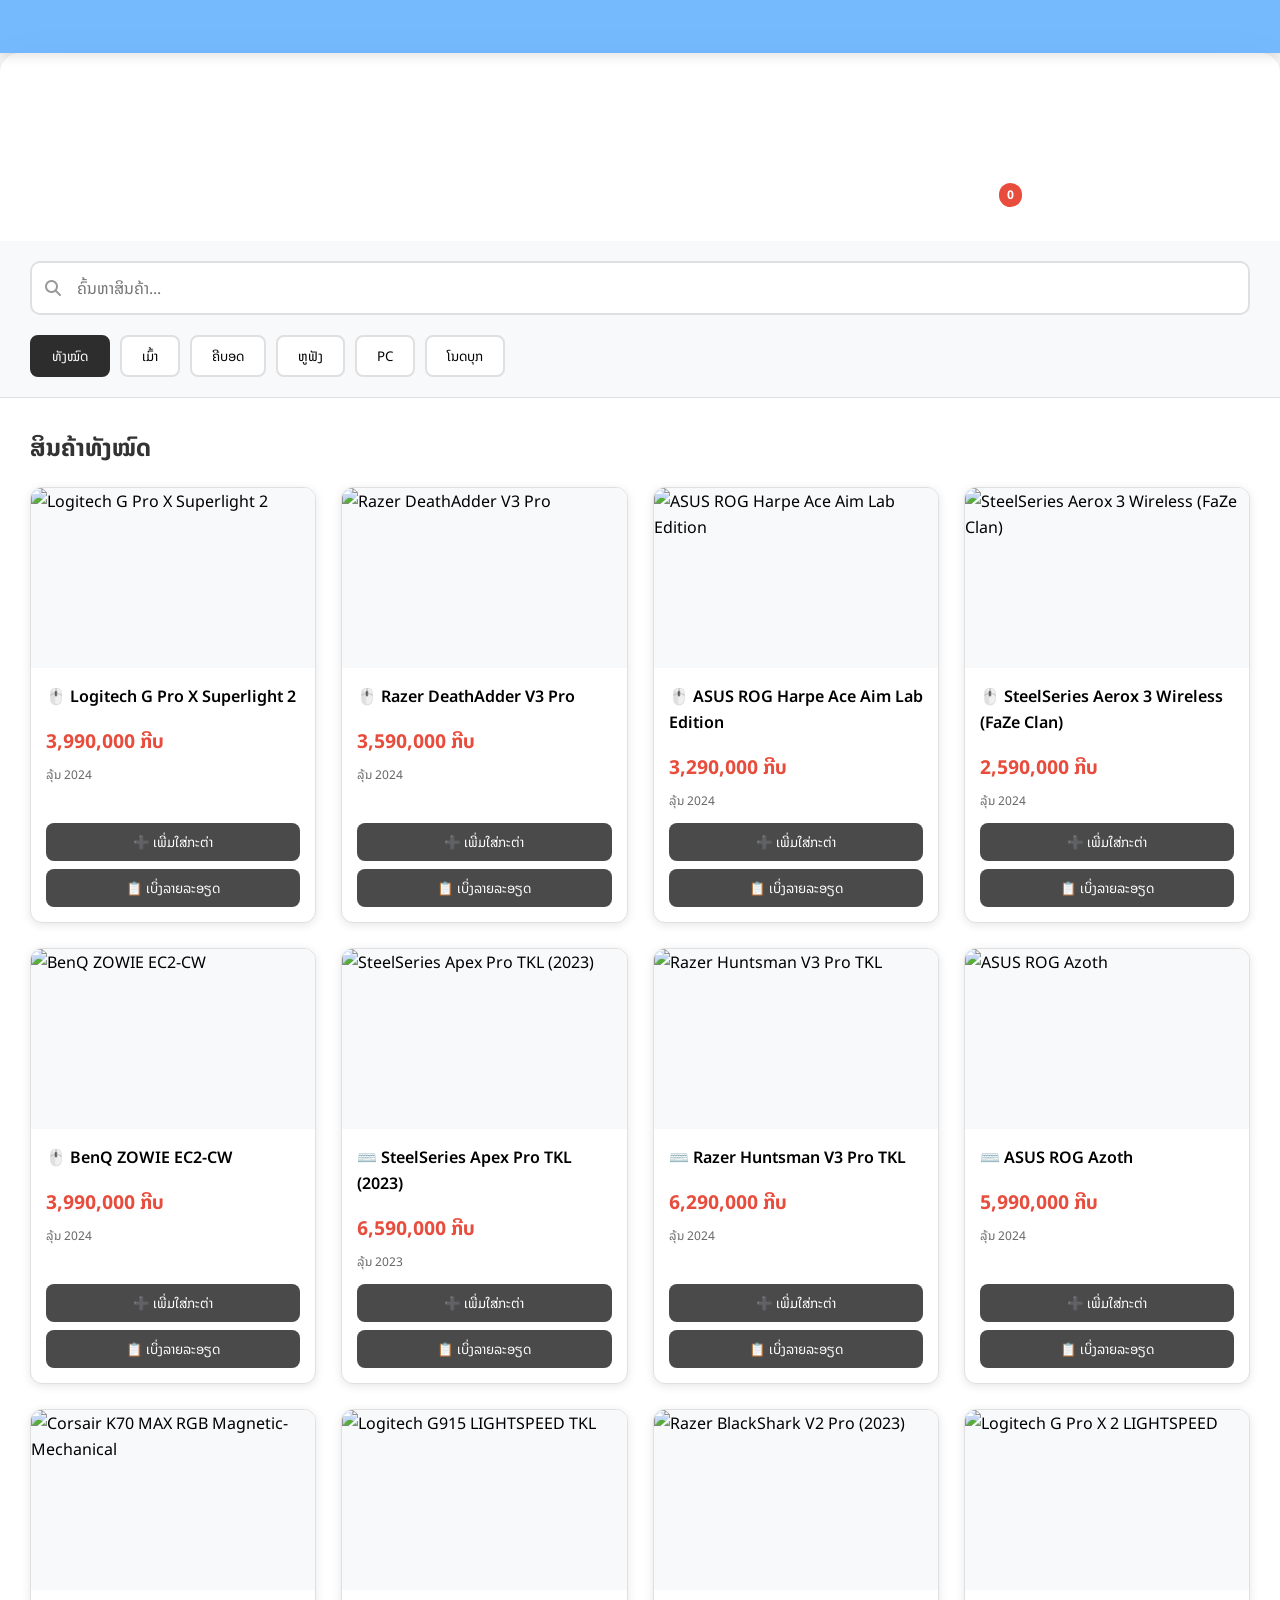
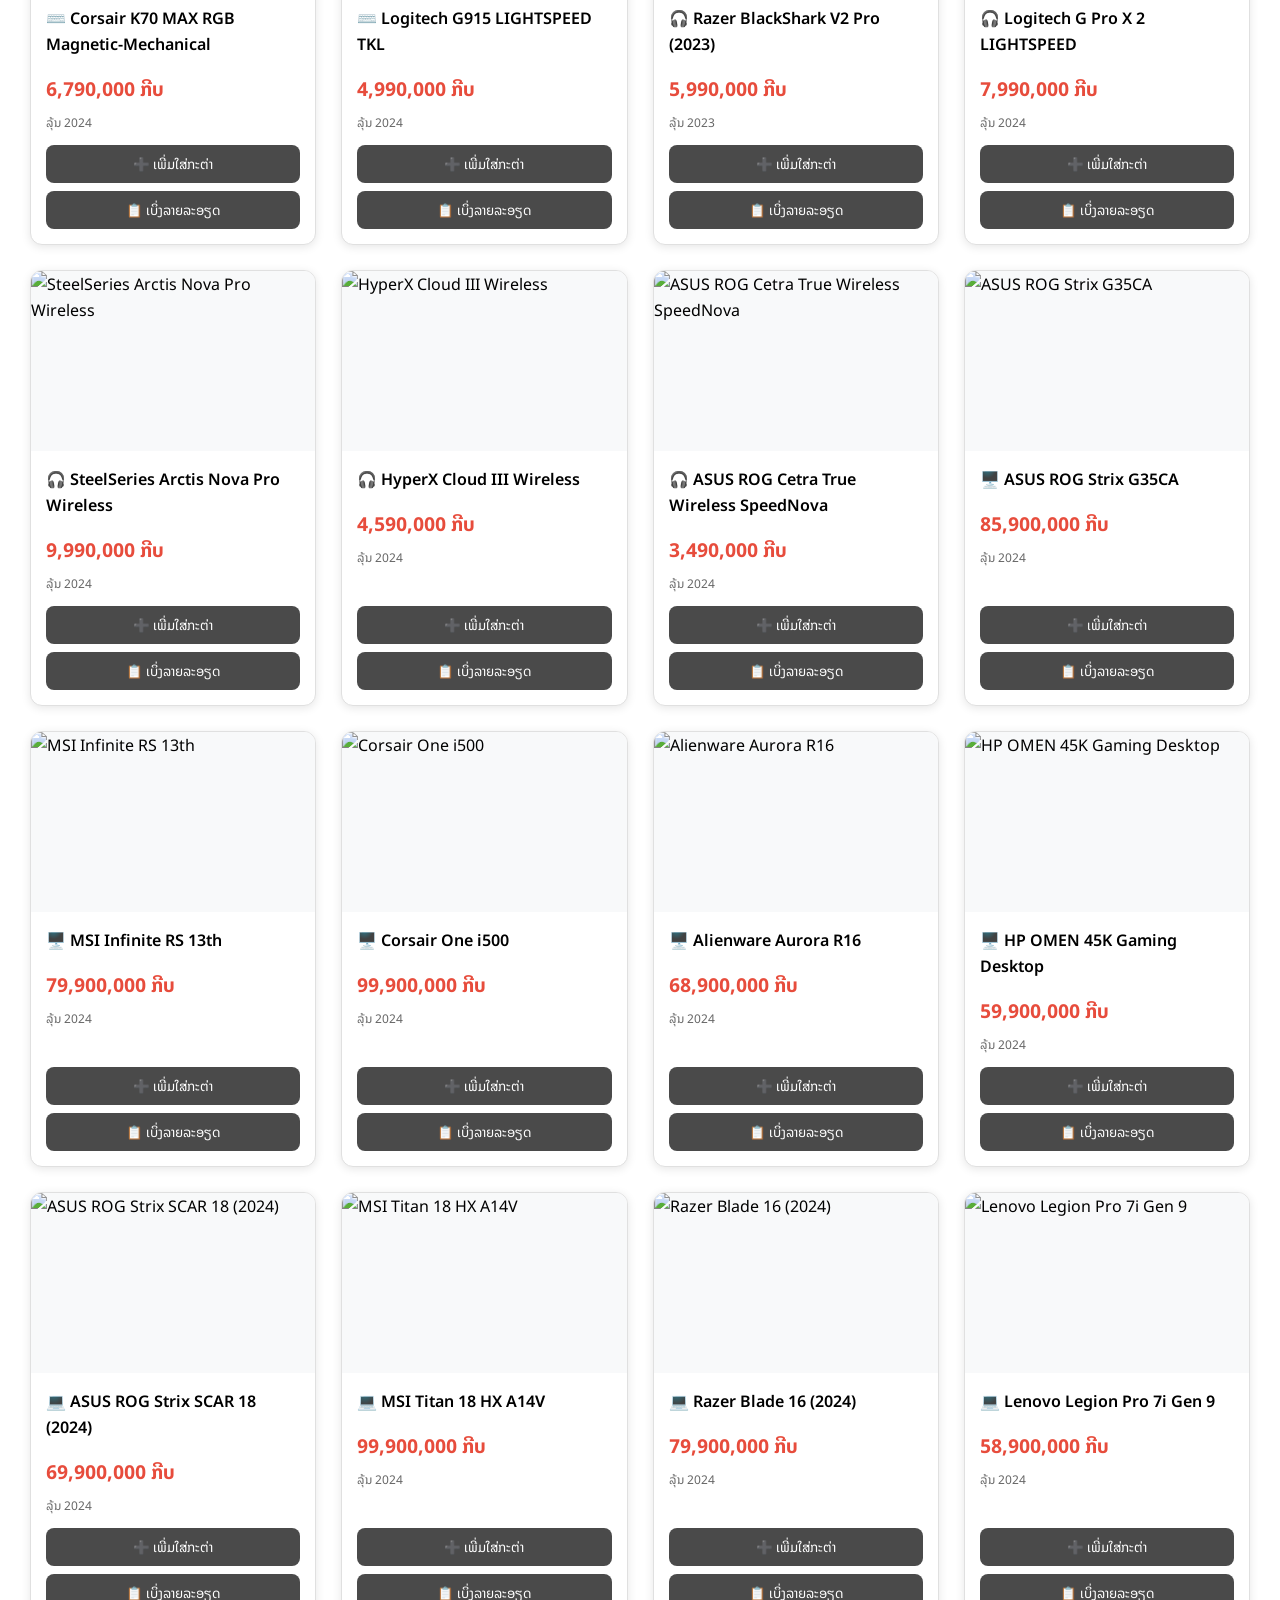
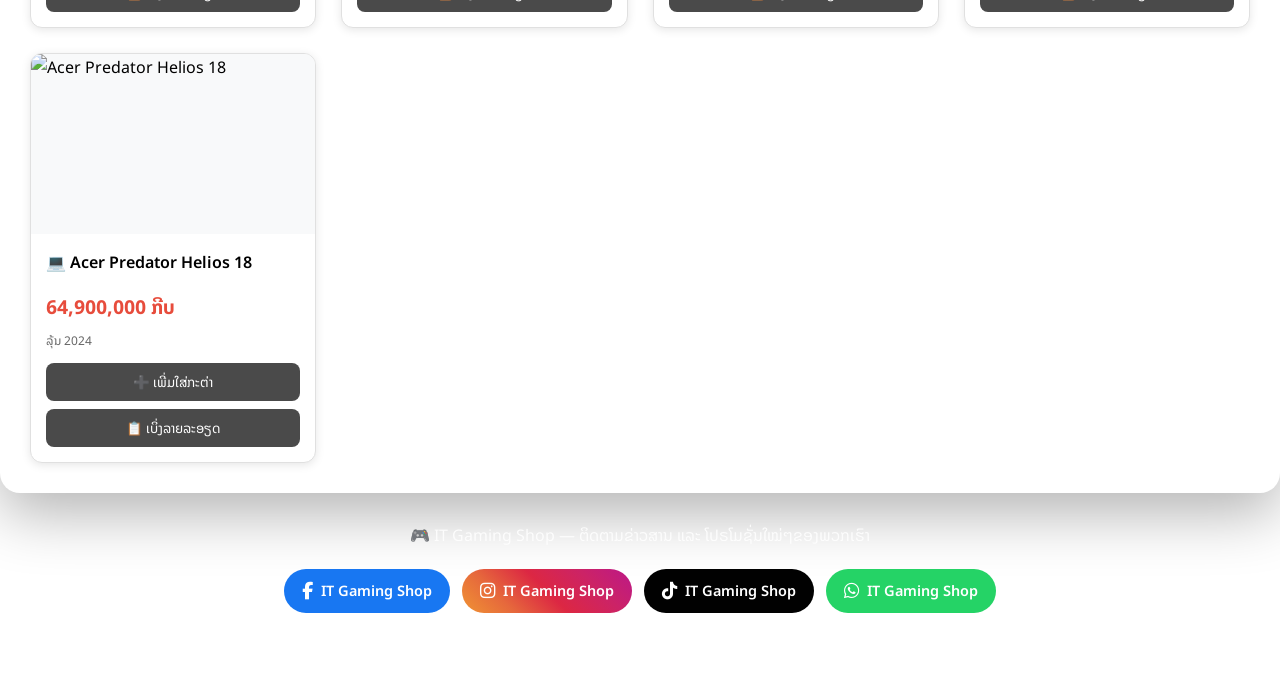
==== commit e384aa98: "Add files via upload" ====
--- a/index.html
+++ b/index.html
@@ -159,6 +159,24 @@
                         <i class="fab fa-whatsapp"></i> WhatsApp
                     </a>
                 </div>
+
+                <!-- ຟອມລາຍງານບັນຫາ -->
+                <div class="report-section">
+                    <div class="report-divider"><span>📝 ລາຍງານບັນຫາ</span></div>
+                    <textarea id="reportText" class="report-textarea" placeholder="ອະທິບາຍບັນຫາທີ່ພົບ... ຕົວຢ່າງ: ສິນຄ້າຜິດ, ຊຳລະເງິນບໍ່ໄດ້, ລາຄາບໍ່ຖືກ ແລະ ອື່ນໆ"></textarea>
+                    <div class="report-image-upload" id="reportImageArea">
+                        <input type="file" id="reportImageInput" accept="image/*" multiple style="display:none">
+                        <div class="upload-placeholder" id="uploadPlaceholder" onclick="document.getElementById('reportImageInput').click()">
+                            <i class="fas fa-camera"></i>
+                            <p>ກົດເພື່ອອັບໂຫຼດຮູບພາບ</p>
+                            <span>ຮອງຮັບ JPG, PNG (ສູງສຸດ 5 ຮູບ)</span>
+                        </div>
+                        <div class="preview-grid" id="imagePreviewGrid"></div>
+                    </div>
+                    <button class="btn-report-submit" id="reportSubmitBtn">
+                        <i class="fas fa-paper-plane"></i> ຍືນຍັນລາຍງານບັນຫາ
+                    </button>
+                </div>
             </div>
         </div>
     </div>
@@ -185,7 +203,7 @@
                     <span>IT Gaming Shop</span>
                 </a>
             </div>
-            <p class="footer-copy">© 2026 IT Gaming Shop. All rights reserved.</p>
+            <p class="footer-copy">© 2024 IT Gaming Shop. All rights reserved.</p>
         </div>
     </footer>
 
--- a/style.css
+++ b/style.css
@@ -8,13 +8,13 @@
 
 body {
     font-family: 'Noto Sans Lao', sans-serif;
-    background: linear-gradient(#4e4d4e 100%);
+    background: linear-gradient(#454545 100%);
     min-height: 100vh;
     padding: 0px;
 }
 .promo-wrapper {
     width: 100%;
-    background: #127cdfd4;
+    background: #59adfcd4;
     color: white;
     overflow: hidden;
     white-space: nowrap;
@@ -333,7 +333,7 @@
 }
 
 .modal-header {
-    background: linear-gradient(135deg, #1f1f1f 0%, #3d3b3e 100%);
+    background: linear-gradient(135deg, #1f1f1f 0%);
     color: white;
     padding: 18px 22px;
     display: flex;
@@ -604,7 +604,7 @@
 }
 
 #productDetailModal .modal-body {
-    padding: 20px;
+    padding: 30px 30px 50px 30px;
     max-height: 80vh;
     overflow-y: auto;
 }
@@ -865,9 +865,154 @@
 .contact-social-btn.whatsapp  { background: #25d366; }
 .contact-social-btn:hover     { opacity: 0.85; }
 
+/* ========== Report Form ========== */
+.report-section {
+    margin-top: 20px;
+}
+
+.report-divider {
+    display: flex;
+    align-items: center;
+    gap: 10px;
+    margin-bottom: 14px;
+}
+
+.report-divider::before,
+.report-divider::after {
+    content: '';
+    flex: 1;
+    height: 1px;
+    background: #ddd;
+}
+
+.report-divider span {
+    font-weight: 700;
+    font-size: 1.35rem;
+    color: #333;
+    white-space: nowrap;
+}
+
+.report-textarea {
+    width: 100%;
+    min-height: 100px;
+    padding: 12px 14px;
+    border: 1.5px solid #ddd;
+    border-radius: 12px;
+    font-family: 'Noto Sans Lao', sans-serif;
+    font-size: 0.95rem;
+    resize: vertical;
+    outline: none;
+    transition: border-color 0.2s;
+    box-sizing: border-box;
+    color: #333;
+}
+
+.report-textarea:focus {
+    border-color: #127cdf;
+}
+
+.report-image-upload {
+    margin-top: 12px;
+    border: 2px dashed #ccc;
+    border-radius: 12px;
+    overflow: hidden;
+    transition: border-color 0.2s;
+}
+
+.report-image-upload:hover {
+    border-color: #127cdf;
+}
+
+.upload-placeholder {
+    padding: 20px;
+    text-align: center;
+    cursor: pointer;
+    color: #888;
+}
+
+.upload-placeholder i {
+    font-size: 2rem;
+    color: #bbb;
+    margin-bottom: 8px;
+    display: block;
+}
+
+.upload-placeholder p {
+    margin: 0 0 4px;
+    font-size: 0.95rem;
+    color: #555;
+    font-weight: 600;
+}
+
+.upload-placeholder span {
+    font-size: 0.8rem;
+    color: #aaa;
+}
+
+.preview-grid {
+    display: flex;
+    flex-wrap: wrap;
+    gap: 8px;
+    padding: 8px;
+}
+
+.preview-item {
+    position: relative;
+    width: 80px;
+    height: 80px;
+    border-radius: 10px;
+    overflow: hidden;
+    border: 2px solid #eee;
+}
+
+.preview-item img {
+    width: 100%;
+    height: 100%;
+    object-fit: cover;
+}
+
+.preview-remove {
+    position: absolute;
+    top: 3px;
+    right: 3px;
+    width: 20px;
+    height: 20px;
+    background: rgba(0,0,0,0.65);
+    color: white;
+    border: none;
+    border-radius: 50%;
+    font-size: 0.7rem;
+    cursor: pointer;
+    display: flex;
+    align-items: center;
+    justify-content: center;
+}
+
+.btn-report-submit {
+    width: 100%;
+    margin-top: 14px;
+    padding: 13px;
+    background: linear-gradient(135deg, #e74c3c, #c0392b);
+    color: white;
+    border: none;
+    border-radius: 12px;
+    font-family: 'Noto Sans Lao', sans-serif;
+    font-size: 1rem;
+    font-weight: 700;
+    cursor: pointer;
+    transition: opacity 0.2s, transform 0.1s;
+    display: flex;
+    align-items: center;
+    justify-content: center;
+    gap: 8px;
+}
+
+.btn-report-submit:hover  { opacity: 0.88; }
+.btn-report-submit:active { transform: scale(0.98); }
+
 /* ========== Footer ========== */
 .site-footer {
-    background: linear-gradient(#4e4d4e 100%);
+    background: linear-gradient(#454545 100%);
     color: white;
     padding: 30px 20px;
     margin-top: 0;
